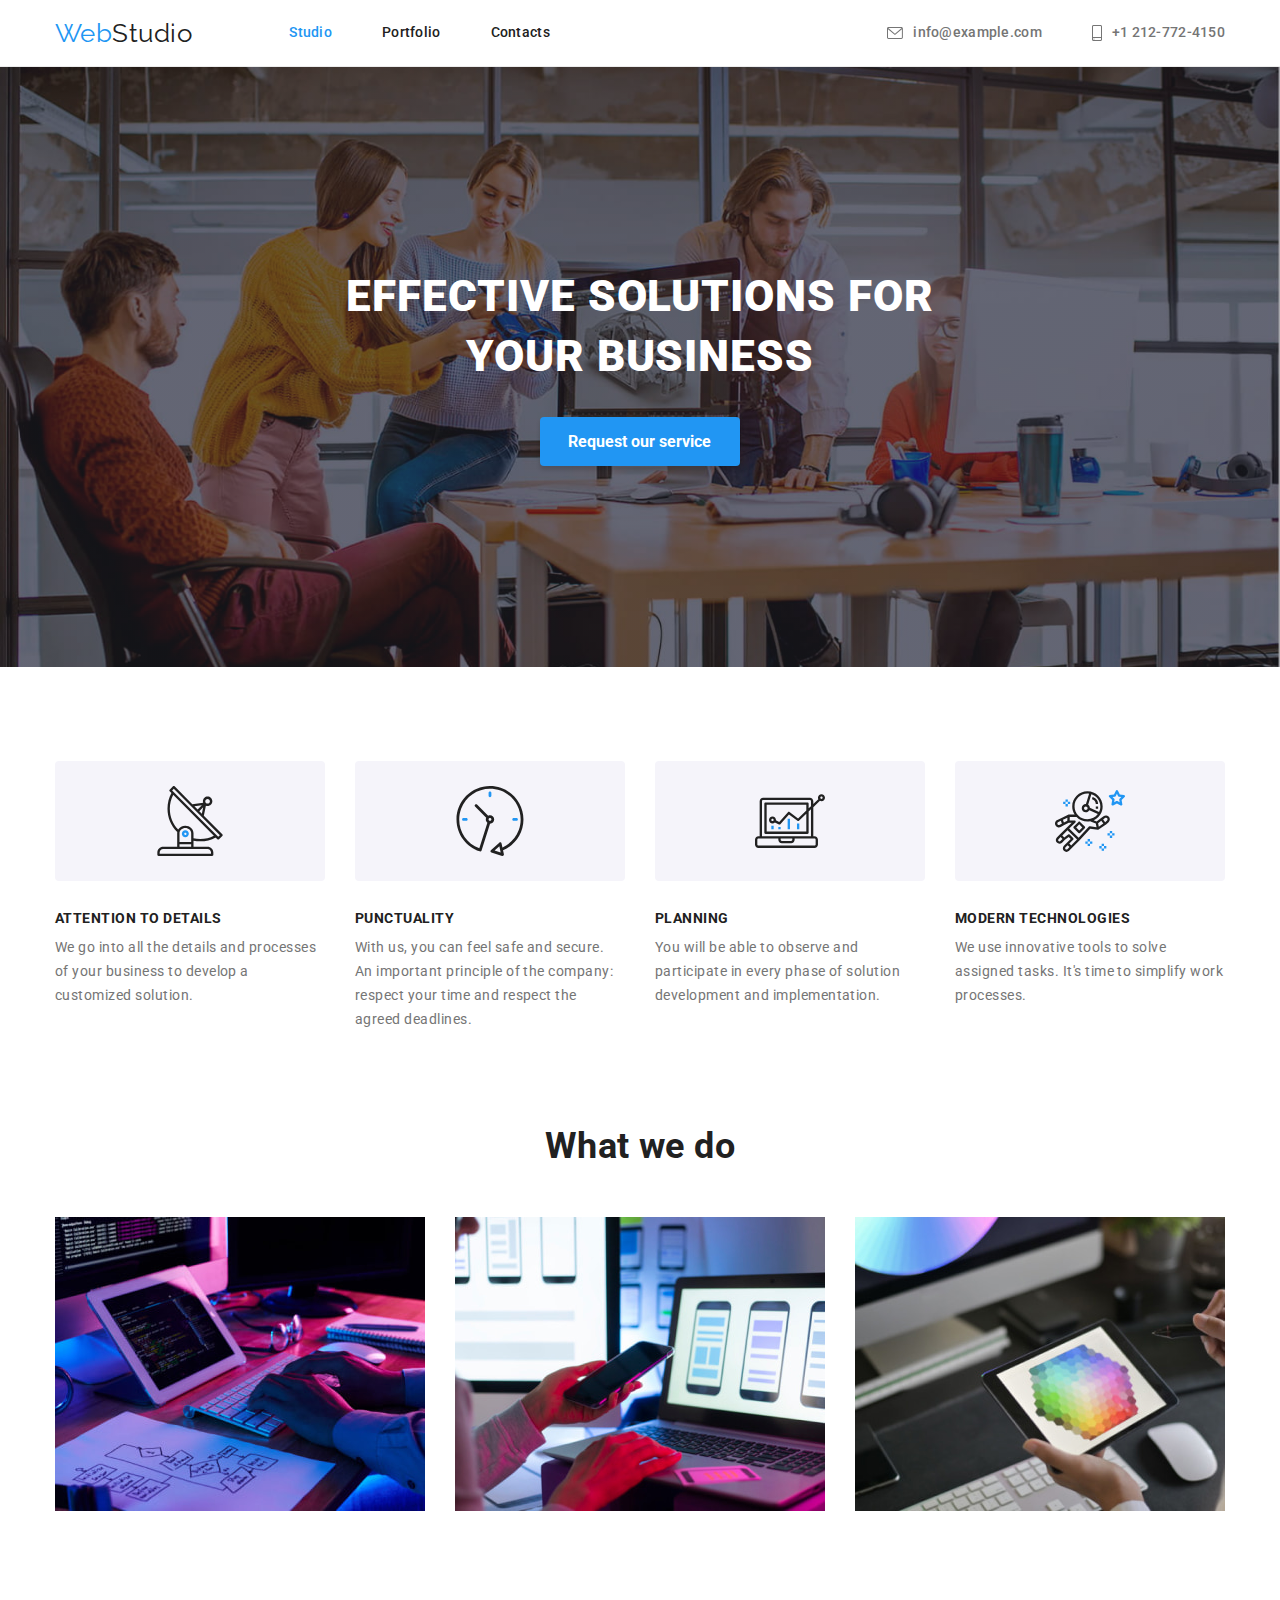
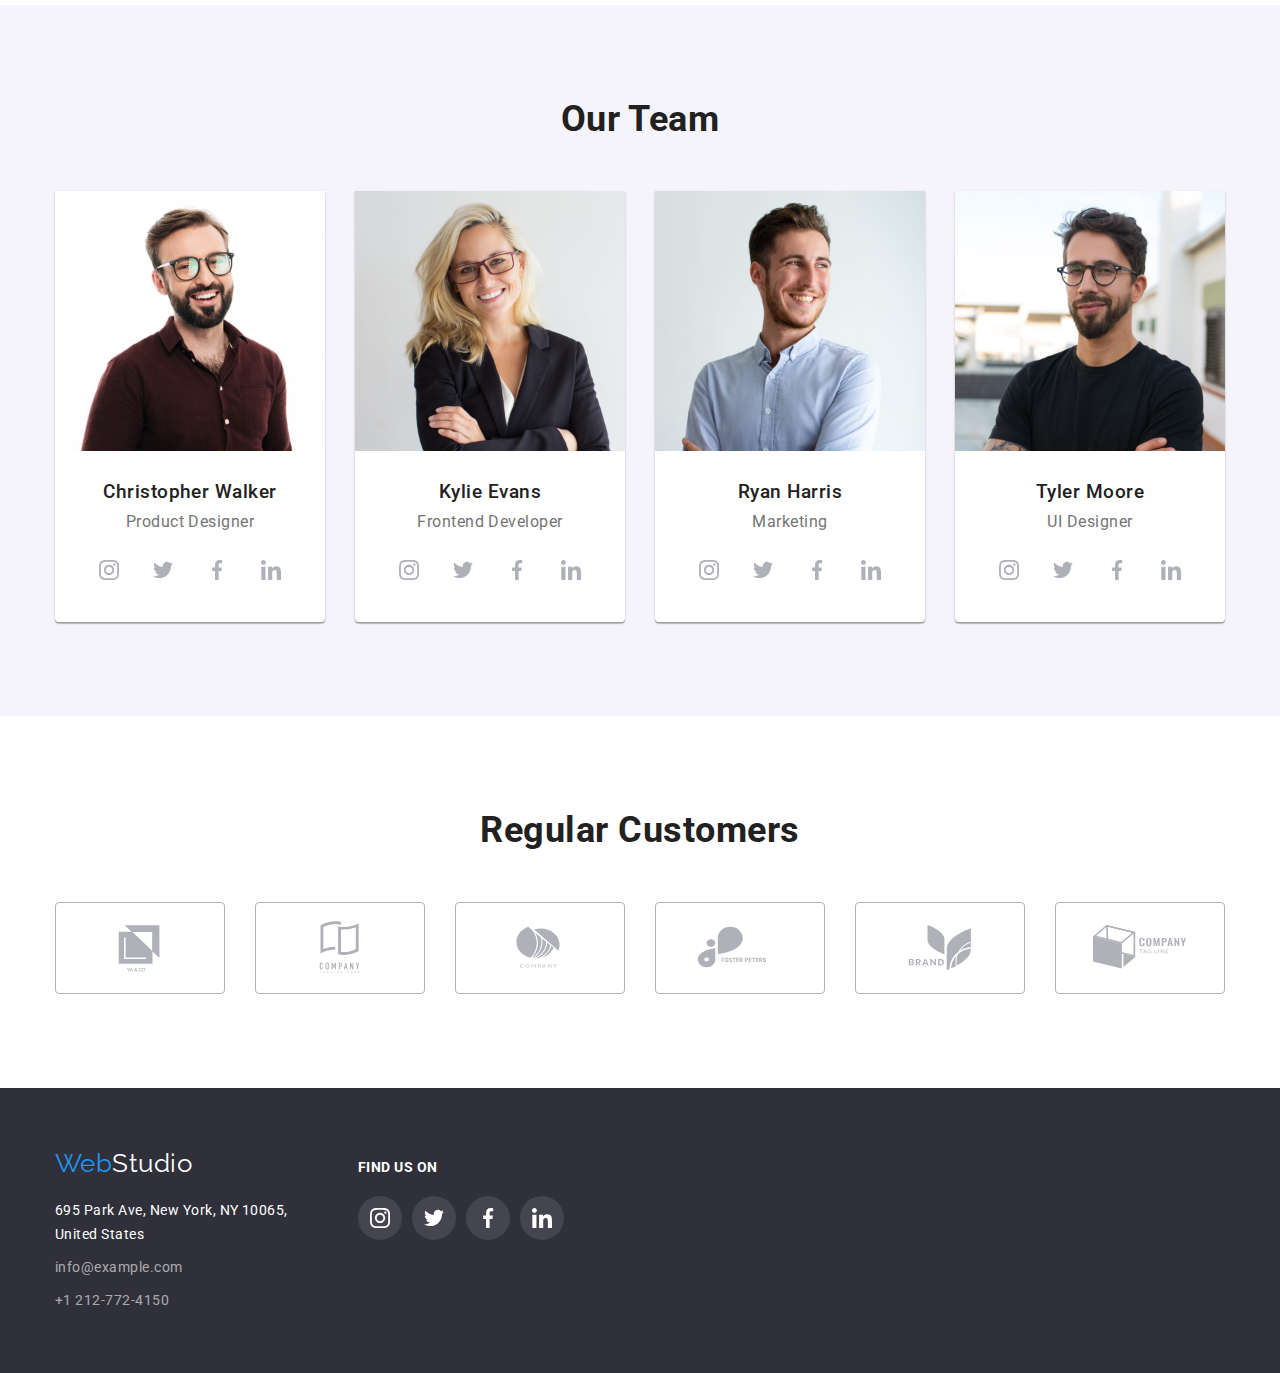
==== index.html @ 9d928ba0 "Додає файли з ДЗ 4" ====
<!DOCTYPE html>
<html lang="en">
<head>
    <meta charset="UTF-8">
    <meta http-equiv="X-UA-Compatible" content="IE=edge">
    <meta name="viewport" content="width=device-width, initial-scale=1.0">
    <title>WebStudio</title>
    <link rel="preconnect" href="https://fonts.googleapis.com">
    <link rel="preconnect" href="https://fonts.gstatic.com" crossorigin>
    <link href="https://fonts.googleapis.com/css2?family=Raleway:wght@700&family=Roboto:wght@400;500;700;900&display=swap"
        rel="stylesheet">
    <link rel="stylesheet" href="https://cdnjs.cloudflare.com/ajax/libs/modern-normalize/1.1.0/modern-normalize.min.css">
    <link rel="stylesheet" href="./css/styles.css">
</head>
<body>
<header class="page-header">
    <div class="contanier main-content">
        <nav class="navigation">
            <a href="./index.html" class="logo"><span class="logo-web">Web</span>Studio</a>
            <ul class="navigation-list">
                <li class="item"><a href="./index.html" class="link current">Studio</a></li>
                <li class="item"><a href="./portfolio.html" class="link">Portfolio</a></li>
                <li class="item"><a href="#" class="link">Contacts</a></li>
            </ul>
        </nav>
        <ul class="header-contacts">
            <li class="item">
                <a href="mailto:info@example.com" class="contact link-box">
                    <svg class="contact-icon" width="16" height="12">
                        <use href="./images/icons.svg#icon-envelope"></use>
                    </svg>
                    info@example.com
                </a>
            </li>
            <li class="item">
                <a href="tel:+1212724150" class="contact link-box">
                    <svg class="contact-icon smartphone" width="10" height="16">
                        <use href="./images/icons.svg#icon-smartphone"></use>
                    </svg>
                    +1 212-772-4150
                    
                </a>
            </li>
        </ul>
    </div>
</header>
<main>
    <section class="first-part">
        <div class="contanier">
            <h1 class="title">Effective solutions for your business</h1>
            <button type="button" class="button">Request our service</button>
        </div>
    </section>
    <section class="second-part section">
       <div class="contanier">
            <h2 class="visually-hidden">Benefits</h2>
            <ul class="benefits-list">
                <li class="item">
                    <div class="svg-box">
                        <svg width="70" height="70">
                            <use href="./images/icons.svg#icon-antenna"></use>
                        </svg>
                    </div>
                    <h3 class="subtitle">Attention to details</h3>
                    <p class="text">We go into all the details and processes of your business to develop a customized solution.</p>
                </li>
                <li class="item">
                    <div class="svg-box">
                        <svg width="70" height="70">
                            <use href="./images/icons.svg#icon-clock"></use>
                        </svg>
                    </div>
                    <h3 class="subtitle">Punctuality</h3>
                    <p class="text">With us, you can feel safe and secure. An important principle of the company: respect your time
                        and respect the agreed
                        deadlines.</p>
                </li>
                <li class="item">
                    <div class="svg-box">
                        <svg width="70" height="70">
                            <use href="./images/icons.svg#icon-diagram"></use>
                        </svg>
                    </div>
                    <h3 class="subtitle">Planning</h3>
                    <p class="text">You will be able to observe and participate in every phase of solution development and
                        implementation.</p>
                </li>
                <li class="item">
                    <div class="svg-box">
                        <svg width="70" height="70">
                            <use href="./images/icons.svg#icon-astronaut"></use>
                        </svg>
                    </div>
                    <h3 class="subtitle">Modern technologies</h3>
                    <p class="text">We use innovative tools to solve assigned tasks. It's time to simplify work processes.</p>
                </li>
            </ul>
       </div>
    </section>
    <section class="third-part section">
        <div class="contanier">
            <h2 class="title">What we do</h2>
            <ul class="description-list">
                <li class="item"><img src="./images/image1.jpg" alt="Coding on a tablet" width="370" class="img first"></li>
                <li class="item"><img src="./images/image2.jpg" alt="Development of an interface for a phone on a laptop" width="370"
                        class="img second"></li>
                <li class="item"><img src="./images/image3.jpg" alt="The choice of color is not a tablet" width="370" class="img third"></li>
            </ul>
        </div>
    </section>
    <section class="fourth-part section">
        <div class="contanier">
            <h2 class="title">Our team</h2>
            <ul class="wokers-list">
                <li class="item">
                    <img src="./images/worker1.jpg" alt="Worker Christopher Walker" width="270" class="image">
                    <div class="woker">
                        <h3 class="name">Christopher Walker</h3>
                        <p class="job-title">Product Designer</p>
                        <ul class="wokers-link">
                            <li>
                                <a href="#" class="link">
                                    <svg width="20" height="20">
                                        <use href="./images/icons.svg#icon-instagram"></use>
                                    </svg>
                                </a>
                            </li>
                            <li>
                                <a href="#" class="link">
                                    <svg width="20" height="20">
                                        <use href="./images/icons.svg#icon-twitter"></use>
                                    </svg>
                                </a>
                            </li>
                            <li>
                                <a href="#" class="link">
                                    <svg width="20" height="20">
                                        <use href="./images/icons.svg#icon-facebook"></use>
                                    </svg>
                                </a>
                            </li>
                            <li>
                                <a href="#" class="link">
                                    <svg width="20" height="20">
                                        <use href="./images/icons.svg#icon-linkedin"></use>
                                    </svg>
                                </a>
                            </li>
                        </ul>
                    </div>
                </li>
                <li class="item">
                    <img src="./images/worker2.jpg" alt="Worker Kylie Evans" width="270" class="image">
                    <div class="woker">
                        <h3 class="name">Kylie Evans</h3>
                        <p class="job-title">Frontend Developer</p>
                        <ul class="wokers-link">
                            <li>
                                <a href="#" class="link">
                                    <svg width="20" height="20">
                                        <use href="./images/icons.svg#icon-instagram"></use>
                                    </svg>
                                </a>
                            </li>
                            <li>
                                <a href="#" class="link">
                                    <svg width="20" height="20">
                                        <use href="./images/icons.svg#icon-twitter"></use>
                                    </svg>
                                </a>
                            </li>
                            <li>
                                <a href="#" class="link">
                                    <svg width="20" height="20">
                                        <use href="./images/icons.svg#icon-facebook"></use>
                                    </svg>
                                </a>
                            </li>
                            <li>
                                <a href="#" class="link">
                                    <svg width="20" height="20">
                                        <use href="./images/icons.svg#icon-linkedin"></use>
                                    </svg>
                                </a>
                            </li>
                        </ul>
                    </div>
                </li>
                <li class="item">
                    <img src="./images/worker3.jpg" alt="Worker Ryan Harris" width="270" class="image">
                    <div class="woker">
                        <h3 class="name">Ryan Harris</h3>
                        <p class="job-title">Marketing</p>
                        <ul class="wokers-link">
                            <li>
                                <a href="#" class="link">
                                    <svg width="20" height="20">
                                        <use href="./images/icons.svg#icon-instagram"></use>
                                    </svg>
                                </a>
                            </li>
                            <li>
                                <a href="#" class="link">
                                    <svg width="20" height="20">
                                        <use href="./images/icons.svg#icon-twitter"></use>
                                    </svg>
                                </a>
                            </li>
                            <li>
                                <a href="#" class="link">
                                    <svg width="20" height="20">
                                        <use href="./images/icons.svg#icon-facebook"></use>
                                    </svg>
                                </a>
                            </li>
                            <li>
                                <a href="#" class="link">
                                    <svg width="20" height="20">
                                        <use href="./images/icons.svg#icon-linkedin"></use>
                                    </svg>
                                </a>
                            </li>
                        </ul>
                    </div>
                </li>
                <li class="item">
                    <img src="./images/worker4.jpg" alt="Worker Tyler Moore" width="270" class="image">
                   <div class="woker">
                        <h3 class="name">Tyler Moore</h3>
                        <p class="job-title">UI Designer</p>
                        <ul class="wokers-link">
                            <li>
                                <a href="#" class="link">
                                    <svg width="20" height="20">
                                        <use href="./images/icons.svg#icon-instagram"></use>
                                    </svg>
                                </a>
                            </li>
                            <li>
                                <a href="#" class="link">
                                    <svg width="20" height="20">
                                        <use href="./images/icons.svg#icon-twitter"></use>
                                    </svg>
                                </a>
                            </li>
                            <li>
                                <a href="#" class="link">
                                    <svg width="20" height="20">
                                        <use href="./images/icons.svg#icon-facebook"></use>
                                    </svg>
                                </a>
                            </li>
                            <li>
                                <a href="#" class="link">
                                    <svg width="20" height="20">
                                        <use href="./images/icons.svg#icon-linkedin"></use>
                                    </svg>
                                </a>
                            </li>
                        </ul>
                   </div>
                </li>
            </ul>
        </div>
    </section>
    <section class="fifth-part section">
       <div class="contanier">
            <h2 class="title">Regular customers</h2>
            <ul class="customers">
                <li>
                    <a href="#" class="customer-link">
                        <svg width="106" height="60">
                            <use href="./images/icons.svg#icon-Logo1"></use>
                        </svg>
                    </a>
                </li>
                <li>
                    <a href="#" class="customer-link">
                        <svg width="106" height="60">
                            <use href="./images/icons.svg#icon-Logo2"></use>
                        </svg>
                    </a>
                </li>
                <li>
                    <a href="#" class="customer-link">
                        <svg width="106" height="60">
                            <use href="./images/icons.svg#icon-Logo3"></use>
                        </svg>
                    </a>
                </li>
                <li>
                    <a href="#" class="customer-link">
                        <svg width="106" height="60">
                            <use href="./images/icons.svg#icon-Logo4"></use>
                        </svg>
                    </a>
                </li>
                <li>
                    <a href="#" class="customer-link">
                        <svg width="106" height="60">
                            <use href="./images/icons.svg#icon-Logo5"></use>
                        </svg>
                    </a>
                </li>
                <li>
                    <a href="#" class="customer-link">
                        <svg width="106" height="60">
                            <use href="./images/icons.svg#icon-Logo6"></use>
                        </svg>
                    </a>
                </li>
            </ul>
        </div>
    </section>
</main>
<footer>
    <div class="contanier end-page">
        <div class="contact-info">
            <a href="./index.html" class="link logo"><span class="logo-web">Web</span>Studio</a>
            <address class="width">
                <ul class="footer-contacts">
                    <li class="item"><a href="https://goo.gl/maps/jAzVGS8xta9FAQZa8" target="_blank"
                            rel="noopener noreferrer nofollow" class="address">695 Park Ave, New
                            York, NY 10065, United States</a></li>
                    <li class="item"><a href="mailto:info@example.com" class="contact">info@example.com</a></li>
                    <li class="item"><a href="tel:+1212724150" class="contact">+1 212-772-4150</a></li>
                </ul>
            </address>
        </div>
        <div class="main-icons">
            <p class="text">Find us on</p>
            <ul class="icons-list">
                <li>
                    <a href="#" class="link">
                        <svg width="20" height="20">
                            <use href="./images/icons.svg#icon-instagram"></use>
                        </svg>
                    </a>
                </li>
                <li>
                    <a href="#" class="link">
                        <svg width="20" height="20">
                            <use href="./images/icons.svg#icon-twitter"></use>
                        </svg>
                    </a>
                </li>
                <li>
                    <a href="#" class="link">
                        <svg width="20" height="20">
                            <use href="./images/icons.svg#icon-facebook"></use>
                        </svg>
                    </a>
                </li>
                <li>
                    <a href="#" class="link">
                        <svg width="20" height="20">
                            <use href="./images/icons.svg#icon-linkedin"></use>
                        </svg>
                    </a>
                </li>
            </ul>
        </div>
    </div>
</footer>
</body>
</html>
---- css/styles.css ----
:root {
    --main-text-color: #757575;
    --tittle-text-color: #212121;
    --accent-text-color: #2196F3;
    --secondary-text-color: #ffffff;

    --main-bg-color: #ffffff;
    --secondary-bg-color: #F5F4FA;
    --accent-bg-color: #2F303A;
    --accent-bg-blue-color: #2196F3;

    --border-color: #EEEEEE;

    --icon-color: #AFB1B8;
}

/* ------------------------------------- */
/*        STYLES BODY AND OTHERS         */
/* ------------------------------------- */

body {
    color: var(--main-text-color);
    background-color: var(--main-bg-color);
    font-family: 'Roboto', sans-serif;
    letter-spacing: 0.03em;
}
h1,h2,h3,h4,h5,h6,p {
    margin-top: 0;
    margin-bottom: 0;
}
ul {
    list-style: none;
    margin: 0;
    padding-left: 0;
}
a {
    text-decoration: none;
}
button {
    cursor: pointer;
}
img {
    display: block;
    max-width: 100%;
    height: auto;
}
.visually-hidden {
    position: absolute;
    white-space: nowrap;
    width: 1px;
    height: 1px;
    overflow: hidden;
    border: 0;
    padding: 0;
    clip: rect(0 0 0 0);
    clip-path: inset(50%);
    margin: -1px;
}
.contanier {
    margin-right: auto;
    margin-left: auto;
    padding: 0 15px;
    width: 1200px;
}
.section {
    padding: 94px 0;
}
.title {
    margin-bottom: 50px;

    color: var(--tittle-text-color);
    font-weight: 700;
    font-size: 36px;
    line-height: 1.16;
    text-align: center;
}

/* ------------------------------------- */
/*             STYLES HEADER             */
/* ------------------------------------- */

.page-header {
    border-bottom: 1px solid #ECECEC;
}
.main-content {
    display: flex;
    align-items: center;
    justify-content: space-between ;
}
.navigation {
    display: flex;
    align-items: center;
}
.logo {
    margin-right: 97px;

    color: var(--tittle-text-color);
    font-family: 'Raleway', sans-serif;
    font-size: 26px;
    line-height: 1.19;
}
.logo-web {
    color: var(--accent-text-color)
}
.navigation-list {
    display: flex ;
}
.navigation-list .item:not(:last-child) {
    margin-right: 50px;
}
.navigation-list .link {
    display: block;
    padding-top: 25px;
    padding-bottom: 25px;

    color: var(--tittle-text-color);
    font-weight: 500;
    font-size: 14px;
    line-height: 1.14;
    letter-spacing: 0.02em;
}
.navigation-list .current {
    color: var(--accent-text-color);
}
.header-contacts {
    display: flex;
}
.header-contacts .item:not(:last-child) {
    margin-right: 50px;
}
.header-contacts .contact {
    padding-top: 25px;
    padding-bottom: 25px;

    color: inherit;
    font-weight: 500;
    font-size: 14px;
    line-height: 1.14;
    letter-spacing: 0.02em;
}
.link-box {
    display: flex;
    align-items: center;
}
.contact-icon {
    margin-right: 10px;
    fill: currentColor;
}
.navigation-list .link:focus,
.navigation-list .link:hover,
.header-contacts .contact:hover,
.header-contacts .contact:focus {
    color: var(--accent-text-color);
}

/* ------------------------------------- */
/*              STYLES MAIN              */          
/* ------------------------------------- */

/* ---FIRST PART--- */

.first-part {
    min-height: 600px;
    max-width: 1600px;
    margin-left: auto;
    margin-right: auto;

    color: var(--secondary-text-color);
    letter-spacing: 0.06em;
    text-align: center;
    padding-top: 200px;
    padding-bottom: 200px;

    background-color: #C4C4C4;
    background-image: linear-gradient(to right, rgba(47, 48, 58, 0.4), rgba(47, 48, 58, 0.4)), url(../images/bg.jpg);
    background-repeat: no-repeat;
    background-position: 50% 35%;
    background-size: cover;
}
.first-part .title {
    width: 696px;
    margin-right: auto;
    margin-left: auto;
    margin-bottom: 30px;

    color: var(--secondary-text-color);
    font-weight: 900;
    font-size: 44px;
    line-height: 1.36;
    text-transform: uppercase;
}
.first-part .button {
    min-width: 200px;
    padding: 10px 20px 10px 19px;
    
    color: inherit;
    font-weight: 700;
    font-size: 16px;
    line-height: 1.85;

    background:var(--accent-bg-blue-color);
    border: none;
    box-shadow: 0px 4px 4px rgba(0, 0, 0, 0.15);
    border-radius: 4px;
}
.first-part .button:hover, .first-part .button:focus {
    background: #188CE8;
}

/* ---SECOND PART--- */

.benefits-list {
    display: flex;
}
.benefits-list .item:not(:last-child) {
    margin-right: 30px;
} 
.second-part .item {
    width: 270px;
}
.svg-box {
    display: flex;
    margin-bottom: 30px;
    height: 120px;
    justify-content: center;
    align-items: center;

    background-color: var(--secondary-bg-color);
    border-radius: 4px;
}
.second-part .subtitle {
    margin-bottom: 9px;

    color: var(--tittle-text-color);
    font-weight: 700;
    font-size: 14px;
    line-height: 1.14;
    text-transform: uppercase;
}
.second-part .text {
    font-size: 14px;
    line-height: 1.71;
}

/* ---THIRD PART--- */

.third-part {
    padding-top: 0;
}
.description-list {
    display: flex;
}
.description-list .item:not(:last-child) {
    margin-right: 30px;
}

/* ---FOURTH PART--- */

.fourth-part {
    background-color: var(--secondary-bg-color)
}
.fourth-part .title {
    text-transform: capitalize;
}
.wokers-list {
    display: flex;
}
.wokers-list .item:not(:last-child) {
    margin-right: 30px;
}
.fourth-part .item {
    width: 270px;

    background-color: var(--main-bg-color);
    font-size: 16px;
    line-height: 1.18;
    text-align: center;
    box-shadow: 0px 1px 3px rgba(0, 0, 0, 0.12), 0px 1px 1px rgba(0, 0, 0, 0.14), 0px 2px 1px rgba(0, 0, 0, 0.2);
    border-radius: 0px 0px 4px 4px;
}
.woker {
    padding: 30px 15px;
}
.fourth-part .name{
    margin-bottom: 10px;

    color: var(--tittle-text-color);
    font-weight: 500;
}
.job-title {
    margin-bottom: 16px;
}
.wokers-link {
    display: flex;
    justify-content: center;
    column-gap: 10px;
}
.wokers-link .link {
    display: flex;
    width: 44px;
    height: 44px;
    justify-content: center;
    align-items: center;
    row-gap: 10px;
    fill: var(--icon-color);
    background-color: var(--main-bg-color);
    border-radius: 50%;
}
.wokers-link .link:hover,
.wokers-link .link:focus {
    background-color: var(--accent-bg-blue-color);
    fill: var(--secondary-text-color);
}
/* ---FIFTH PART--- */

.fifth-part .title {
    text-transform: capitalize;
}
.customers {
    display: flex;
    column-gap: 30px;
}
.customer-link {
    display: flex;
    width: 170px;
    height: 92px;
    justify-content: center;
    align-items: center;
    border: 1px solid var(--icon-color);
    border-radius: 4px;
    fill: var(--icon-color);
}
.customer-link:hover, .customer-link:focus {
    fill: var(--accent-text-color);
    border-color: var(--accent-text-color);
}

/* ------------------------------------- */
/*              STYLES FOOTER            */
/* ------------------------------------- */

footer {
    padding-top: 60px;
    padding-bottom: 60px;

    background-color: var(--accent-bg-color);
}
footer .logo.link {
    display: inline-block;
    margin-bottom: 20px;
    margin-right: 0;

    color: var(--secondary-text-color);
}
.end-page {
    display: flex;
    align-items: baseline;
}
.contact-info {
    margin-right: 70px;
}
.width {
    width: 233px;
}
.footer-contacts {
    font-style: normal;
    font-size: 14px;
    line-height: 1.71;
}
.footer-contacts .item:not(:last-child) {
    margin-bottom: 9px;
}
.footer-contacts .address {
    display: inline-block;
    color: var(--secondary-text-color);
}
.footer-contacts .contact{
    color: rgba(255, 255, 255, 0.6);
}
.footer-contacts .contact:hover, 
.footer-contacts .contact:focus {
    color: var(--accent-text-color);
}
.main-icons .text {
    margin-bottom: 20px;

    color: var(--secondary-text-color);
    font-weight: 700;
    font-size: 14px;
    line-height: 1.14;
    text-align: left;
    text-transform: uppercase;
}
.icons-list {
    display: flex;
    column-gap: 10px;
}
.icons-list .link {
    display: flex;
    width: 44px;
    height: 44px;
    justify-content: center;
    align-items: center;
    fill: var(--secondary-text-color);
    background-color: rgba(255, 255, 255, 0.1);
    border-radius: 50%;
}
.icons-list .link:hover,
.icons-list .link:focus {
    background-color: var(--accent-bg-blue-color);
}

/* ------------------------------------- */
/*      ---- STYLES PORTFOLIO ----       */
/* ------------------------------------- */

/* ------------------------------------- */
/*              STYLES MAIN              */
/* ------------------------------------- */

.portfolio-buttons {
    margin-right: auto;
    margin-left: auto;
    margin-bottom: 50px;
    display: flex;
    justify-content: center;
}
.portfolio-buttons .list-item:not(:last-child) {
    margin-right: 8px;
}

.portfolio-buttons .button{
    padding: 6px 26px;

    color: var(--tittle-text-color);
    background-color: var(--secondary-bg-color);
    font-weight: 500;
    font-size: 16px;
    line-height: 1.62;
    border: none;
    border-radius: 4px;
}
.portfolio-buttons .button:hover,
.portfolio-buttons .button:focus {
    color: var(--secondary-text-color);
    background-color: var(--accent-bg-blue-color);
    box-shadow: 0px 3px 1px rgba(0, 0, 0, 0.1), 0px 1px 2px rgba(0, 0, 0, 0.08), 0px 2px 2px rgba(0, 0, 0, 0.12);
}
.portfolio-list {
    display: flex;
    flex-wrap: wrap;
    gap: 30px;
}
.portfolio-link {
    display: inline-block;
}
.portfolio-link:hover,
.portfolio-link:focus {
    box-shadow: 0px 1px 1px rgba(0, 0, 0, 0.12), 0px 4px 4px rgba(0, 0, 0, 0.06), 1px 4px 6px rgba(0, 0, 0, 0.16);
}
.border {
    border-bottom: 1px solid var(--border-color);
    border-right: 1px solid var(--border-color);
    border-left: 1px solid var(--border-color);
    padding: 20px 24px;
}
.portfolio-element .title {
    margin-bottom: 4px;

    color: var(--tittle-text-color);
    font-weight: 700;
    font-size: 18px;
    line-height: 2;
    letter-spacing: 0.06em;
    text-align: left;
}
.portfolio-element .text {
    color: var(--main-text-color);
    font-size: 16px;
    line-height: 1.87;
}
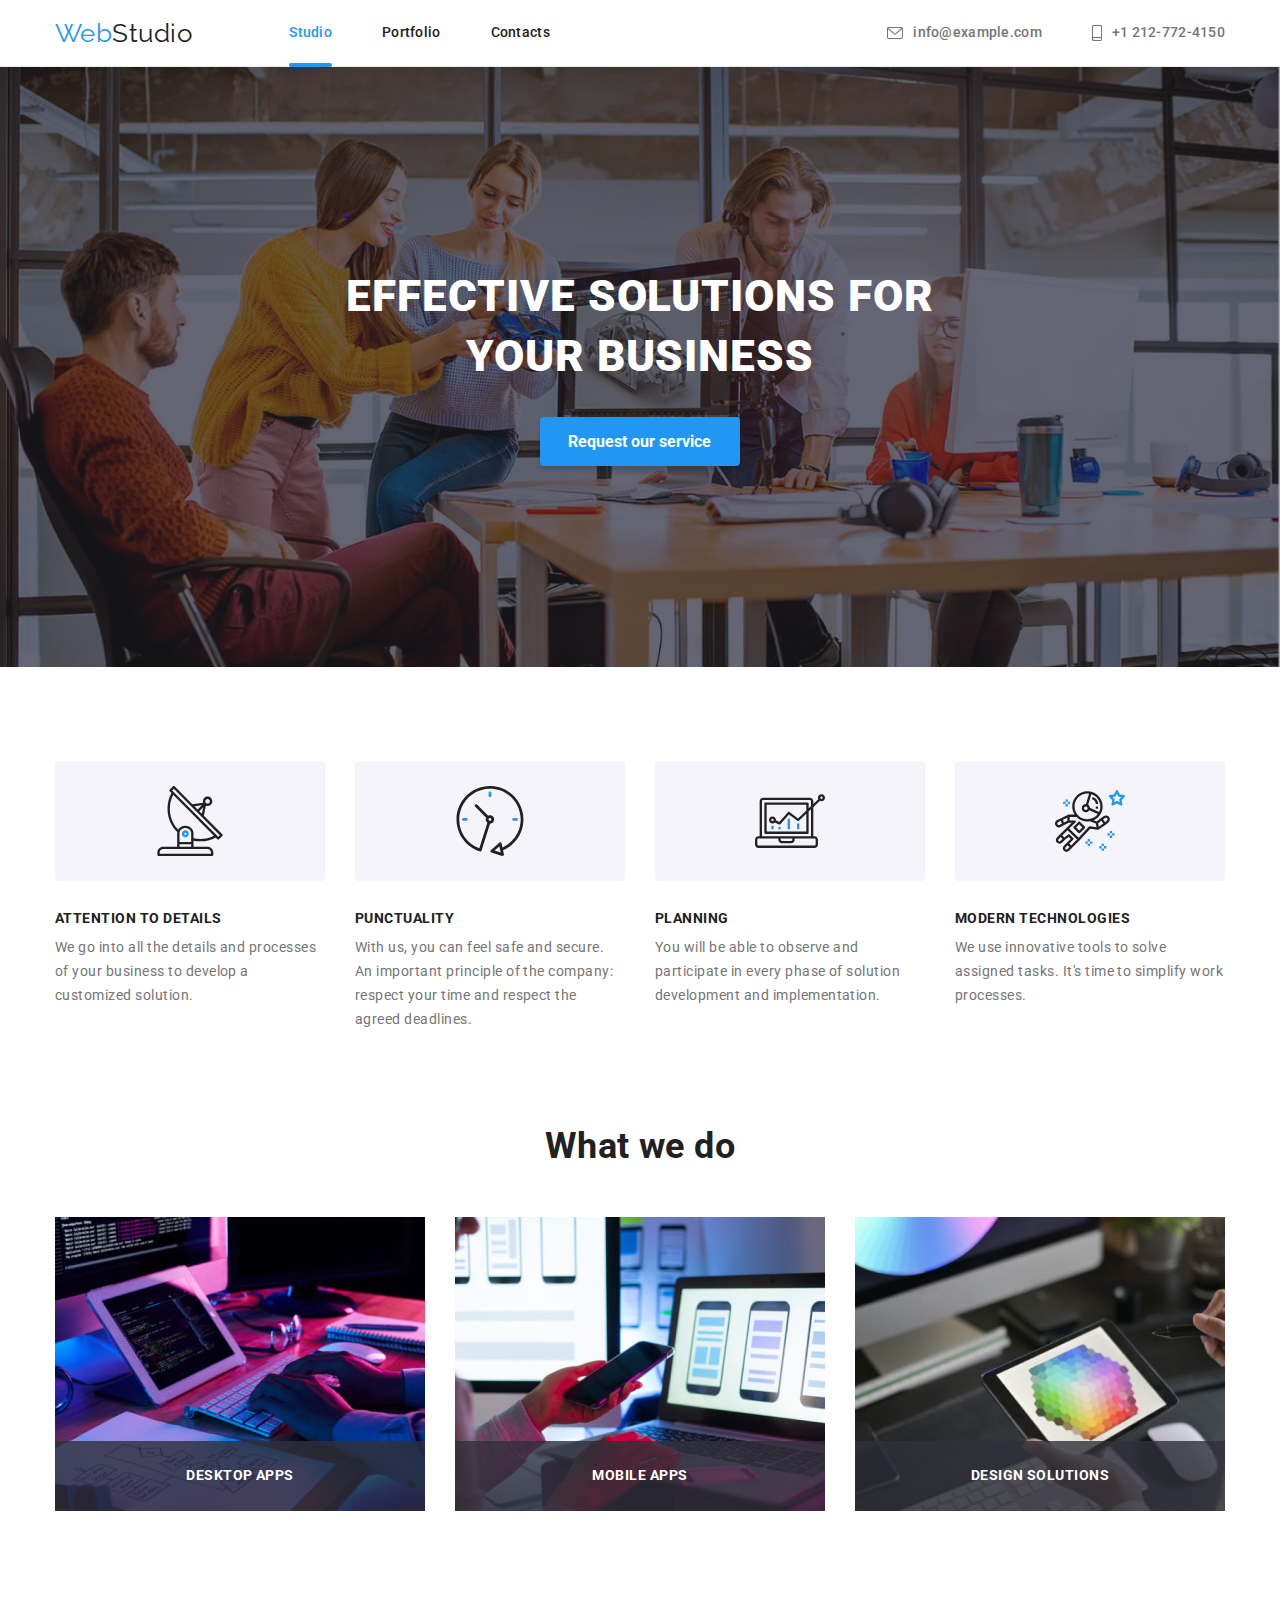
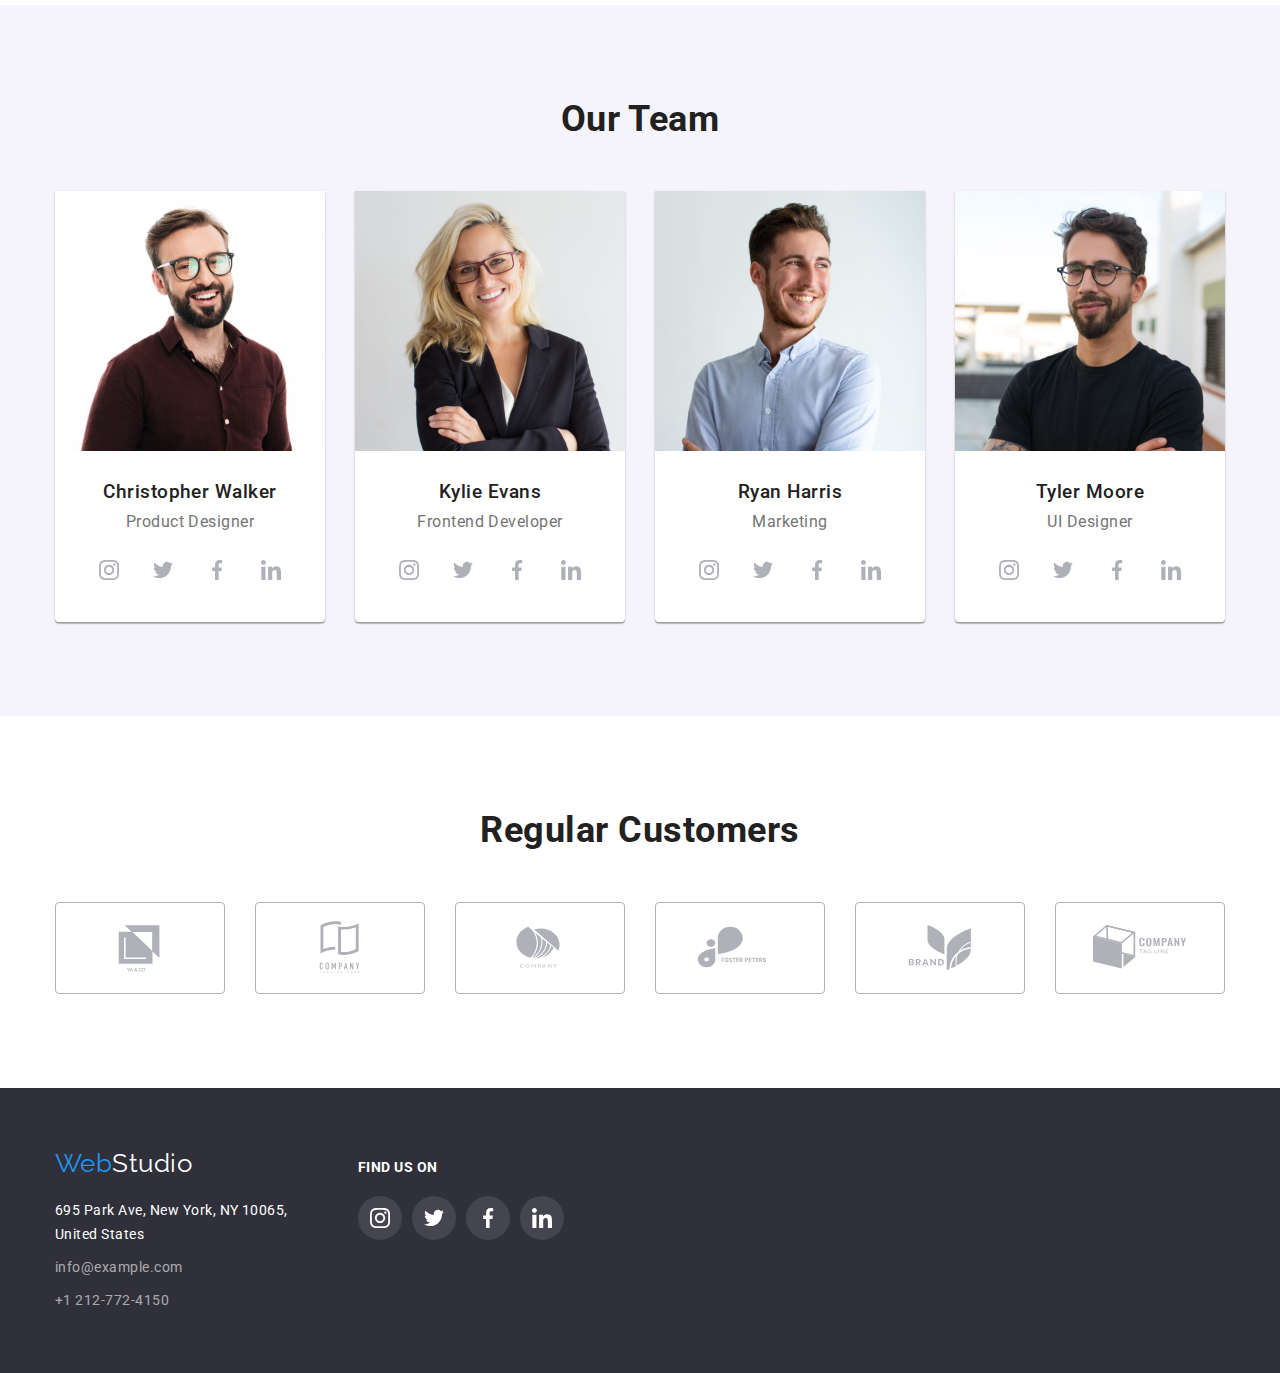
==== commit 50f0c3d1: "Додає першу частину ДЗ" ====
--- a/index.html
+++ b/index.html
@@ -38,7 +38,6 @@
                         <use href="./images/icons.svg#icon-smartphone"></use>
                     </svg>
                     +1 212-772-4150
-                    
                 </a>
             </li>
         </ul>
@@ -101,10 +100,18 @@
         <div class="contanier">
             <h2 class="title">What we do</h2>
             <ul class="description-list">
-                <li class="item"><img src="./images/image1.jpg" alt="Coding on a tablet" width="370" class="img first"></li>
-                <li class="item"><img src="./images/image2.jpg" alt="Development of an interface for a phone on a laptop" width="370"
-                        class="img second"></li>
-                <li class="item"><img src="./images/image3.jpg" alt="The choice of color is not a tablet" width="370" class="img third"></li>
+                <li class="item">
+                    <img src="./images/image1.jpg" alt="Coding on a tablet" width="370">
+                    <div class="description-box"><p class="text">Desktop apps</p></div>
+                </li>
+                <li class="item">
+                    <img src="./images/image2.jpg" alt="Development of an interface for a phone on a laptop" width="370">
+                    <div class="description-box"><p class="text">Mobile apps</p></div>
+                </li>
+                <li class="item">
+                    <img src="./images/image3.jpg" alt="The choice of color is not a tablet" width="370">
+                    <div class="description-box"><p class="text">Design solutions</p></div>
+                </li>
             </ul>
         </div>
     </section>
@@ -362,5 +369,6 @@
         </div>
     </div>
 </footer>
+<script src="./js/modal.js"></script>
 </body>
 </html>--- a/css/styles.css
+++ b/css/styles.css
@@ -105,6 +105,9 @@
 .navigation-list {
     display: flex ;
 }
+.navigation-list .item {
+    position: relative;
+}
 .navigation-list .item:not(:last-child) {
     margin-right: 50px;
 }
@@ -118,9 +121,21 @@
     font-size: 14px;
     line-height: 1.14;
     letter-spacing: 0.02em;
+
+    transition: color 250ms cubic-bezier(0.4, 0, 0.2, 1);
 }
 .navigation-list .current {
     color: var(--accent-text-color);
+}
+.current::after {
+    position: absolute;
+    content: "";
+    bottom: -1px;
+    right: 0;
+    width: 100%;
+
+    border-bottom: 4px solid;
+    border-radius: 2px;
 }
 .header-contacts {
     display: flex;
@@ -137,6 +152,8 @@
     font-size: 14px;
     line-height: 1.14;
     letter-spacing: 0.02em;
+
+    transition: color 250ms cubic-bezier(0.4, 0, 0.2, 1);
 }
 .link-box {
     display: flex;
@@ -202,6 +219,8 @@
     border: none;
     box-shadow: 0px 4px 4px rgba(0, 0, 0, 0.15);
     border-radius: 4px;
+
+    transition: background 250ms cubic-bezier(0.4, 0, 0.2, 1);
 }
 .first-part .button:hover, .first-part .button:focus {
     background: #188CE8;
@@ -252,6 +271,27 @@
 }
 .description-list .item:not(:last-child) {
     margin-right: 30px;
+}
+.description-list .item {
+    position: relative;
+}
+.description-box {
+    position: absolute;
+    width: 100%;
+    height: 70px;
+    bottom: 0;
+    display: flex;
+    justify-content: center;
+    align-items: center;
+
+    background: rgba(47, 48, 58, 0.8);
+}
+.description-box .text {
+    color: var(--secondary-text-color);
+    font-weight: 700;
+    font-size: 14px;
+    line-height: 1.14;
+    text-transform: uppercase;
 }
 
 /* ---FOURTH PART--- */
@@ -305,6 +345,8 @@
     fill: var(--icon-color);
     background-color: var(--main-bg-color);
     border-radius: 50%;
+
+    transition: background-color 250ms cubic-bezier(0.4, 0, 0.2, 1), fill 250ms cubic-bezier(0.4, 0, 0.2, 1);
 }
 .wokers-link .link:hover,
 .wokers-link .link:focus {
@@ -329,6 +371,8 @@
     border: 1px solid var(--icon-color);
     border-radius: 4px;
     fill: var(--icon-color);
+
+    transition: fill 250ms cubic-bezier(0.4, 0, 0.2, 1), border-color 250ms cubic-bezier(0.4, 0, 0.2, 1);
 }
 .customer-link:hover, .customer-link:focus {
     fill: var(--accent-text-color);
@@ -376,6 +420,8 @@
 }
 .footer-contacts .contact{
     color: rgba(255, 255, 255, 0.6);
+
+    transition: color 250ms cubic-bezier(0.4, 0, 0.2, 1);
 }
 .footer-contacts .contact:hover, 
 .footer-contacts .contact:focus {
@@ -404,6 +450,8 @@
     fill: var(--secondary-text-color);
     background-color: rgba(255, 255, 255, 0.1);
     border-radius: 50%;
+
+    transition: background-color 250ms cubic-bezier(0.4, 0, 0.2, 1);
 }
 .icons-list .link:hover,
 .icons-list .link:focus {
@@ -439,6 +487,8 @@
     line-height: 1.62;
     border: none;
     border-radius: 4px;
+
+    transition: color 250ms cubic-bezier(0.4, 0, 0.2, 1), background-color 250ms cubic-bezier(0.4, 0, 0.2, 1), box-shadow 250ms cubic-bezier(0.4, 0, 0.2, 1);
 }
 .portfolio-buttons .button:hover,
 .portfolio-buttons .button:focus {
@@ -453,12 +503,21 @@
 }
 .portfolio-link {
     display: inline-block;
+    transition: box-shadow 250ms cubic-bezier(0.4, 0, 0.2, 1);
 }
 .portfolio-link:hover,
 .portfolio-link:focus {
     box-shadow: 0px 1px 1px rgba(0, 0, 0, 0.12), 0px 4px 4px rgba(0, 0, 0, 0.06), 1px 4px 6px rgba(0, 0, 0, 0.16);
 }
+.box {
+    position: relative;
+    overflow: hidden;
+
+}
 .border {
+    position: relative;
+    z-index: 10;
+
     border-bottom: 1px solid var(--border-color);
     border-right: 1px solid var(--border-color);
     border-left: 1px solid var(--border-color);
@@ -478,4 +537,27 @@
     color: var(--main-text-color);
     font-size: 16px;
     line-height: 1.87;
+}
+.overlay {
+    position: absolute;
+    top: 0;
+    width: 100%;
+    height: 100%;
+    display: flex;
+    justify-content: center;
+    align-items: center;
+
+    background-color: rgba(33, 150, 243, 0.9);
+
+    transform: translateY(101%);
+    transition: transform 250ms cubic-bezier(0.4, 0, 0.2, 1);
+}
+.overlay .text {
+    width: 322px;
+    font-size: 18px;
+    line-height: 1.55;
+    color: var(--secondary-text-color);
+}
+.portfolio-link:hover .overlay {
+    transform: translateY(0);
 }